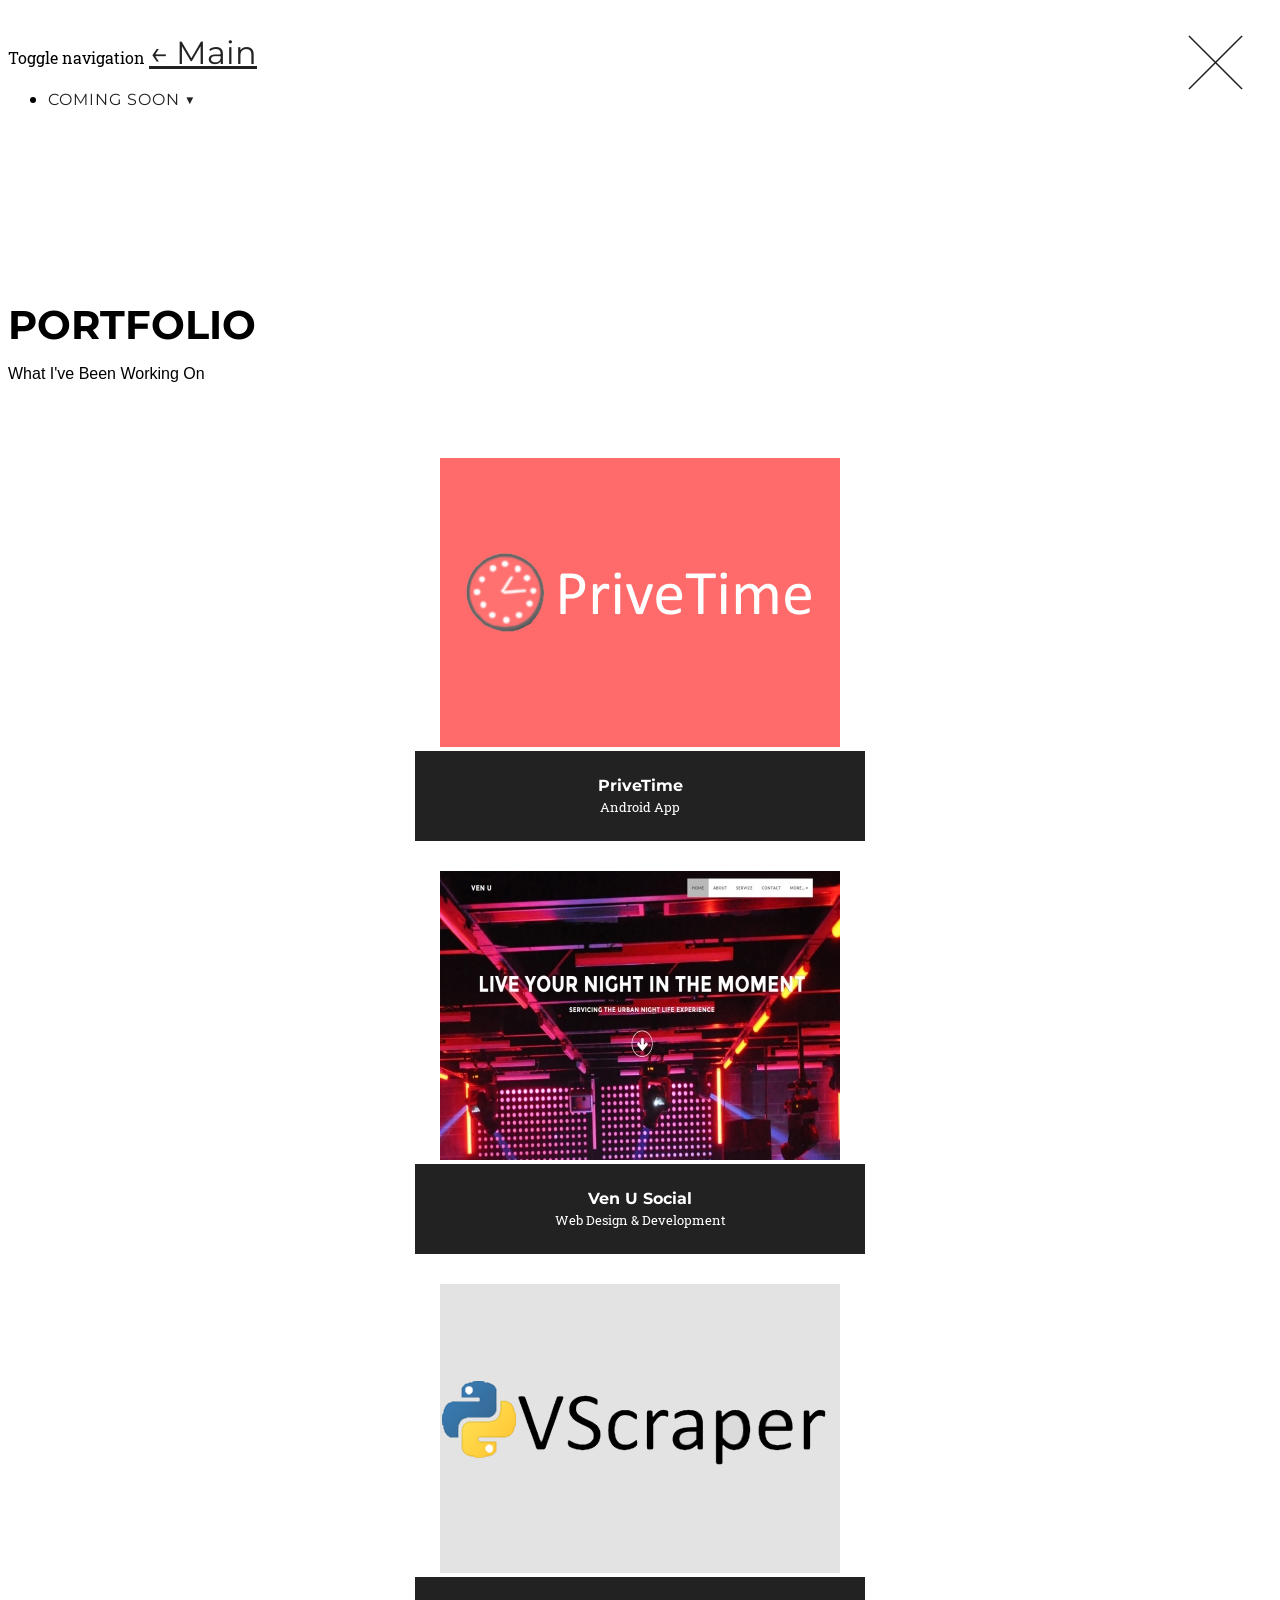
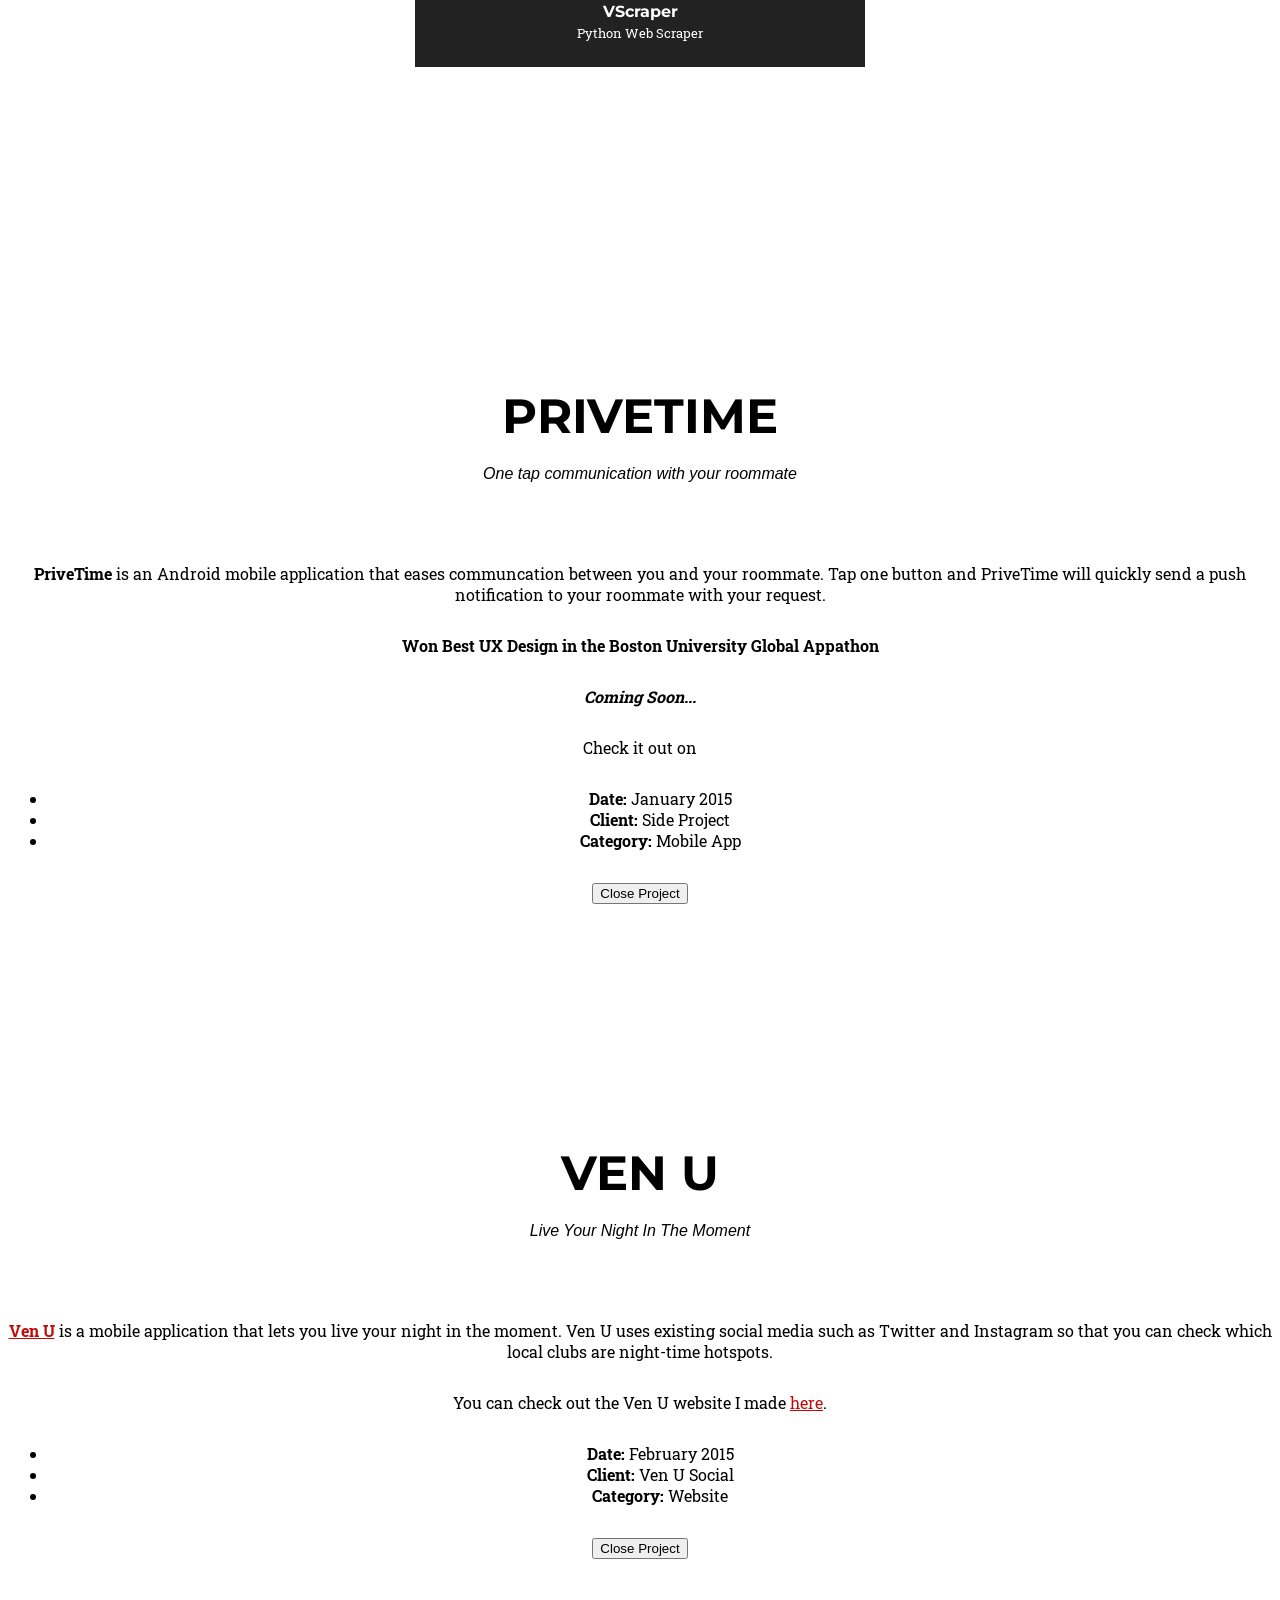
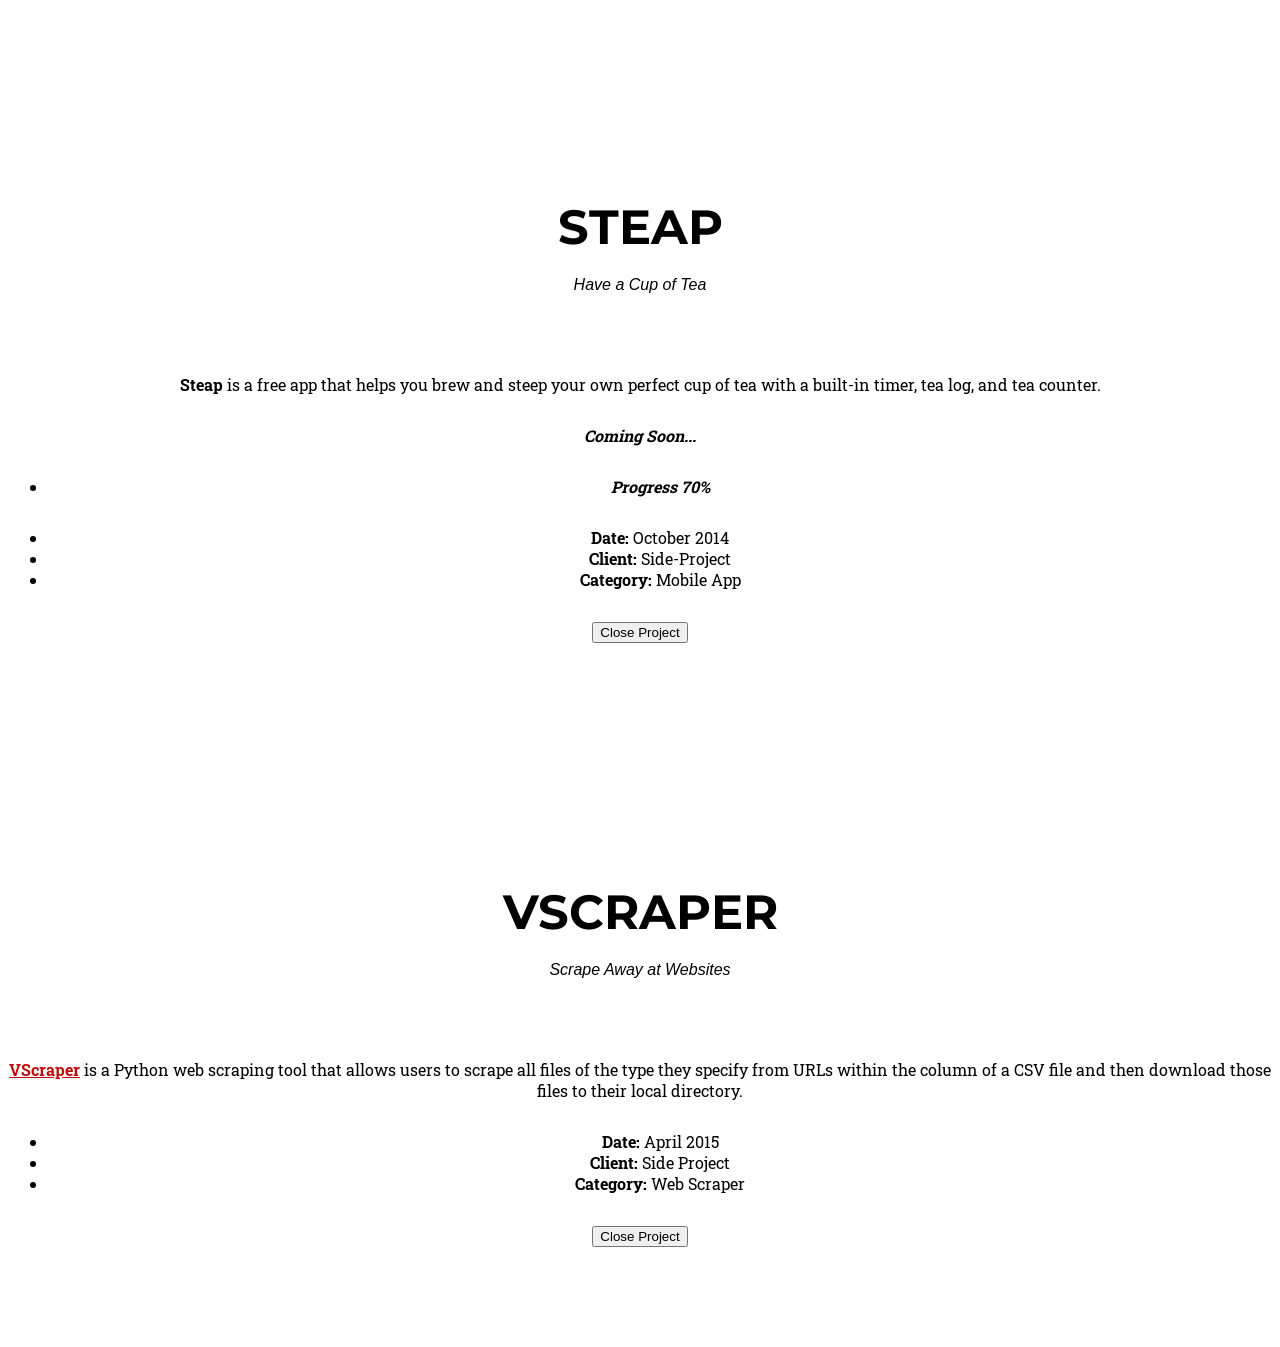
==== portfolio/index.html @ 6c314017 "Add portfolio section with projects" ====
<!DOCTYPE html>
<html lang=en>
    <head>
      <meta charset=utf-8>
      <meta http-equiv=X-UA-Compatible content="IE=edge">
      <meta name=viewport content="width=device-width, initial-scale=1">
      <meta name=description content="">
      <meta name=author content="">
      <link rel=icon href="favicon.ico">
      <meta name=theme-color content="#222">

      <meta name="twitter:card" content="summary">
      <meta name="twitter:site" content="@Freddie_V4">
      <meta name="twitter:creator" content="@Freddie_V4">
      <meta name="twitter:title" content="fjv4.com">
      <meta name="twitter:description" content="My personal website. Read more about me, see some of my projects and find out how to get in contact with me.">

      <title>fjv4.com</title>
      <link href="../css/bootstrap.min.css" rel=stylesheet>
      <link href="../css/stylish.css" rel=stylesheet>
      <link href="main.css" rel=stylesheet>
      <link href="font-awesome/css/font-awesome.min.css" rel=stylesheet type="text/css">
      <link href="http://fonts.googleapis.com/css?family=Montserrat:400,700" rel=stylesheet type="text/css">
      <link href='http://fonts.googleapis.com/css?family=Roboto+Slab:400,100,300,700' rel=stylesheet type='text/css'>
  </head>
  <body id="page-top" class=index>   
    <nav class="navbar navbar-default navbar-fixed-top">
      <div class=container>
        <div class="navbar-header">
          <!--<button type=button class=navbar-toggle data-toggle=collapse data-target="#bs-example-navbar-collapse-1">-->
          <span class=sr-only>Toggle navigation</span>
          <span class=icon-bar></span>
          <span class=icon-bar></span>
          <span class=icon-bar></span>
          </button>
          <a class="navbar-brand" href="../index.html">&#8592; Main</a>
        </div>
        <div class="collapse navbar-collapse">
          <ul class="nav navbar-nav navbar-right">
            <!-- <li class=main-links>
              <a href="about/index.html">About</a>
            </li> -->
<!--             <li class=main-links>
              <a href="portfolio/index.html"></a>
            </li> -->
            <li class=dropdown-bar>
              <a> Coming Soon &#9660;</a>
              <ul class=drop-nav>
                <a href=""><li>About Me</li></a>
                <a href=""><li>Blog</li></a>
              </ul>
            </li>
          </ul>
        </div>
      </div>
    </nav>

    <section id=portfolio class="bg-light-gray">
      <div class=container>
        <div class=row>
          <div class="col-lg-12 text-center">
            <h2 class=section-heading>Portfolio</h2>
            <h3 class="section-subheading text-muted">What I've Been Working On</h3>
          </div>
        </div>
        <div class=row>
          <div class="col-md-4 col-sm-6 portfolio-item">
            <a href="#portfolioModal1" class=portfolio-link data-toggle=modal>
              <div class=portfolio-hover>
                <div class=portfolio-hover-content>
                  <i class="fa fa-code fa-3x"></i>
                </div>
              </div>
              <img src="../img/portfolio/privetime-project.png" class=img-responsive alt="">
            </a>
            <div class=portfolio-caption>
              <h4>PriveTime</h4>
              <span class=text-muted>Android App</span>
            </div>
          </div>

          <div class="col-md-4 col-sm-6 portfolio-item">
            <a href="#portfolioModal2" class=portfolio-link data-toggle=modal>
              <div class=portfolio-hover>
                <div class=portfolio-hover-content>
                  <i class="fa fa-code fa-3x"></i>
                </div>
              </div>
              <img src="../img/portfolio/venu-project.jpg" class=img-responsive alt="">
            </a>
            <div class=portfolio-caption>
              <h4>Ven U Social</h4>
              <span class=text-muted>Web Design & Development</span>
            </div>
          </div>

         <!--  <div class="col-md-4 col-sm-6 portfolio-item">
            <a href="#portfolioModal3" class=portfolio-link data-toggle=modal>
              <div class=portfolio-hover>
                <div class=portfolio-hover-content>
                  <i class="fa fa-code fa-3x"></i>
                </div>
              </div>
              <img src="../img/portfolio/steap-project.png" class=img-responsive alt="">
            </a>
            <div class=portfolio-caption>
              <h4>Steap</h4>
              <span class=text-muted>Android App</p>
            </div>
          </div> -->

          <div class="col-md-4 col-sm-6 portfolio-item">
            <a href="#portfolioModal4" class=portfolio-link data-toggle=modal>
              <div class=portfolio-hover>
                <div class=portfolio-hover-content>
                  <i class="fa fa-code fa-3x"></i>
                </div>
              </div>
              <img src="../img/portfolio/vscraper-project.png" class=img-responsive alt="">
            </a>
            <div class=portfolio-caption>
              <h4>VScraper</h4>
              <span class=text-muted>Python Web Scraper</span>
            </div>
          </div>
        </div>
      </div>
      </div>
    </section>


    <div class="portfolio-modal modal fade" id=portfolioModal1 tabindex=-1 role=dialog aria-hidden=true>
      <div class=modal-content>
        <div class=close-modal data-dismiss=modal>
          <div class=lr>
            <div class=rl></div>
          </div>
        </div>
        <div class=container>
          <div class=row>
            <div class="col-lg-8 col-lg-offset-2">
              <div class=modal-body>
                <h2>PriveTime</h2>
                <p class="item-intro text-muted">One tap communication with your roommate</p>
                <img class="img-responsive img-centered" src="img/portfolio/privetime-preview.png" alt="">
                <p>
                  <b>PriveTime</b> is an Android mobile application that eases communcation between you and your roommate. Tap one button and PriveTime will quickly send a push notification to your roommate with your request.
                <div><strong> Won Best UX Design in the Boston University Global Appathon</strong></div>
                </p>
                <p><b><em>Coming Soon...</em></b></p>
                <p>Check it out on <a href="http://www.github.com/FreddieV4/PriveTime"><i class="fa fa-github fa-2x"></i></a></p>
                <ul class=list-inline>
                  <li><b>Date:</b> January 2015</li>
                  <li><b>Client:</b> Side Project </li>
                  <li><b>Category:</b> Mobile App</li>
                </ul>
                <button type=button class="btn btn-primary" data-dismiss=modal><i class="fa fa-times"></i> Close Project</button>
              </div>
            </div>
          </div>
        </div>
      </div>
    </div>

    <div class="portfolio-modal modal fade" id="portfolioModal2" tabindex=-1 role=dialog aria-hidden=true>
      <div class="modal-content">
        <div class=close-modal data-dismiss=modal>
          <div class=lr>
            <div class=rl></div>
          </div>
        </div>
        <div class=container>
          <div class=row>
            <div class="col-lg-8 col-lg-offset-2">
              <div class=modal-body>
                <h2>Ven U</h2>
                <p class="item-intro text-muted">Live Your Night In The Moment</p>
                <img class="img-responsive img-centered" src="img/portfolio/venu-preview.png" alt="">
                <p><a href="http://venu.social"><b>Ven U</b></a> is a mobile application that lets you live your night in the moment. Ven U uses existing social media such as Twitter and Instagram so that you can check which local clubs are night-time hotspots.</p>
                <p>You can check out the Ven U website I made <a href="http://venu.social">here</a>.</p>
                <ul class=list-inline>
                  <li><b>Date:</b> February 2015</li>
                  <li><b>Client:</b> Ven U Social</li>
                  <li><b>Category:</b> Website </li>
                </ul>
                <button type=button class="btn btn-primary" data-dismiss=modal><i class="fa fa-times"></i>Close Project</button>
              </div>
            </div>
          </div>
        </div>
      </div>
    </div>

    <div class="portfolio-modal modal fade" id=portfolioModal3 tabindex=-1 role=dialog aria-hidden=true>
      <div class=modal-content>
        <div class=close-modal data-dismiss=modal>
          <div class=lr>
            <div class=rl></div>
          </div>
        </div>
        <div class=container>
          <div class=row>
            <div class="col-lg-8 col-lg-offset-2">
              <div class=modal-body>
                <h2>Steap</h2>
                <p class="item-intro text-muted">Have a Cup of Tea</p>
                <img class="img-responsive img-centered" src="img/portfolio/steap-preview.png" alt="">
                <p>
                  <b>Steap</b> is a free app that helps you brew and steep your own perfect cup of tea with a built-in timer, tea log, and tea counter.
                </p>
                <p><b><em>Coming Soon...</em></b></p>
                <ul class=list-inline>
                <li>
                  <div class=pbar-steap>
                    </a>
                    <div class=bar-steap>
                      <span class=bar-fill-steap><span style=font-size:16px><b><i>Progress 70%</i></b></span></span>
                    </div>
                </li>
                </div>
                <ul class=list-inline>
                  <li><b>Date:</b> October 2014</li>
                  <li><b>Client:</b> Side-Project </li>
                  <li><b>Category:</b> Mobile App</li>
                </ul>
                <button type=button class="btn btn-primary" data-dismiss=modal><i class="fa fa-times"></i> Close Project</button>
              </div>
            </div>
          </div>
        </div>
      </div>
    </div>

    <div class="portfolio-modal modal fade" id=portfolioModal4 tabindex=-1 role=dialog aria-hidden=true>
      <div class=modal-content>
        <div class=close-modal data-dismiss=modal>
          <div class=lr>
            <div class=rl></div>
          </div>
        </div>
        <div class=container>
          <div class=row>
            <div class="col-lg-8 col-lg-offset-2">
              <div class=modal-body>
                <h2>VScraper</h2>
                <p class="item-intro text-muted">Scrape Away at Websites</p>
                <img class="img-responsive img-centered" src="img/portfolio/vscraper-preview.png" alt="">
                <p><a href="http://www.github.com/FreddieV4/VScraper"><b>VScraper</b></a> is a Python web scraping tool that allows users to scrape all files of the type they specify from URLs within the column of a CSV file and then download those files to their local directory.</p>
                <ul class=list-inline>
                  <li><b>Date:</b> April 2015 </li>
                  <li><b>Client:</b> Side Project </li>
                  <li><b>Category:</b> Web Scraper </li>
                </ul>
                <button type=button class="btn btn-primary" data-dismiss=modal><i class="fa fa-times"></i>Close Project</button>
              </div>
            </div>
          </div>
        </div>
      </div>
    </div>

    <script src="js/jquery.js"></script>
    <script src="js/bootstrap.min.js"></script>
    <script src="http://cdnjs.cloudflare.com/ajax/libs/jquery-easing/1.3/jquery.easing.min.js"></script>
    <script src="js/classie.js"></script>
    <script src="js/cbpAnimatedHeader.js"></script>
    <script src="js/jqBootstrapValidation.js"></script>
    <script src="js/contact_me.js"></script>
    <script src="js/agency.js"></script>
    <script>(function(i,s,o,g,r,a,m){i['GoogleAnalyticsObject']=r;i[r]=i[r]||function(){(i[r].q=i[r].q||[]).push(arguments)},i[r].l=1*new Date();a=s.createElement(o),m=s.getElementsByTagName(o)[0];a.async=1;a.src=g;m.parentNode.insertBefore(a,m)})(window,document,'script','//www.google-analytics.com/analytics.js','ga');ga('create','UA-60771528-1','auto');ga('send','pageview');</script>
</body>
</html>
---- css/stylish.css ----
/*
 * Code licensed under the Apache License v2.0.
 * For details, see http://www.apache.org/licenses/LICENSE-2.0.
 */


html {
    height: 100%;
}

body {
    overflow-x: hidden;
    font-family: "Roboto Slab","Helvetica Neue",Helvetica,Arial,sans-serif;
    background: url(../img/chiquito-optimized.png) no-repeat center center fixed;
    -webkit-background-size: cover;
    -moz-background-size: cover;
    background-size: cover;
    -o-background-size: cover;
}

.dropdown-bar {
    position: relative;
}

.drop-nav {
    position: absolute;
    display: none;
}

.drop-nav li {
    list-style-type: disc;
    border-bottom: 1px solid rgba(255, 255, 255, 0.2);
}

.dropdown-bar:hover > .drop-nav {
    display: block;
}


.navbar-default {
    border-color: transparent;
    background-color: #222;
}

/* Name in top left corner */
.navbar-default .navbar-brand {
    font-family: Montserrat,"Helvetica Neue",Helvetica,Arial,sans-serif;
    color: white;
}

/* Hover over name in left corner */
.navbar-default .navbar-brand:hover,
.navbar-default .navbar-brand:focus,
.navbar-default .navbar-brand:active,
.navbar-default .navbar-brand.active {
    color: #888;
}

.navbar-default .navbar-collapse {
    border-color: rgba(255,255,255,.02);
}

/* Navbar button color */
.navbar-default .navbar-toggle {
    border-color: #222;
    background-color: #222;
}


/* Navbar icon color */
.navbar-default .navbar-toggle .icon-bar {
    background-color: #fff;
}

.navbar-default .navbar-toggle:hover,
.navbar-default .navbar-toggle:focus {
    background-color: #222;
}

.navbar-default .nav li a {
    text-transform: uppercase;
    font-family: Montserrat,"Helvetica Neue",Helvetica,Arial,sans-serif;
    font-weight: 400;
    letter-spacing: 1px;
    color: #fff;

}

/* Hover over [About, Portfolio, Contact, More] */
.navbar-default .nav > .main-links a:hover,
.navbar-default .nav > .main-links a:focus {
    color: #fff;
    outline: 0;
    border-bottom: 4px solid #fff;
    -webkit-transition: all .4s;
    -moz-transition: all .4s;
    transition: all .4s;
}

/* Hover over [About, Portfolio, Contact, More] */
.navbar-shrink .nav > .main-links a:hover,
.navbar-shrink .nav > .main-links a:focus {
    color: #888;
    border-bottom: none;
}

/* Hover over [More] */
.navbar-default .nav > .dropdown-bar a:hover,
.navbar-default .nav > .dropdown-bar a:focus {
    color: #fff;
    outline: 0;
}


.navbar-default .navbar-nav>.active>a {
    border-radius: 0;
    color: #fff;
    background-color: #bf0a0a;
}

.navbar-default .navbar-nav>.active>a:hover,
.navbar-default .navbar-nav>.active>a:focus {
    color: #fff;
    background-color: #407EB0;
}

@media(min-width:768px) {

    body {
        overflow-x: hidden;
        font-family: "Roboto Slab","Helvetica Neue",Helvetica,Arial,sans-serif;
        background: url(../img/chiquito-optimized.png) no-repeat center center;
        -webkit-background-size: cover;
        -moz-background-size: cover;
        background-size: cover;
        -o-background-size: cover;
    }

    .navbar-default {
        padding: 25px 0;
        border: 0;
        background-color: transparent;
        -webkit-transition: padding .3s;
        -moz-transition: padding .3s;
        transition: padding .3s;
    }

    .navbar-default .navbar-brand {
        font-size: 2em;
        -webkit-transition: all .3s;
        -moz-transition: all .3s;
        transition: all .3s;
    }

    .navbar-default .navbar-nav>.active>a {
        border-radius: 3px;
    }

    .navbar-default.navbar-shrink {
        padding: 10px 0;
        background-color: rgba(34, 34, 34, 0.8);
    }

    .navbar-default.navbar-shrink .dropdown-bar:hover > .drop-nav {
        display: block;
        margin-top: 10%;
        padding-right: 100%;
        background-color: rgba(34, 34, 34, 0.8);
    }

    .navbar-default.navbar-shrink .navbar-brand {
        font-size: 1.5em;
    }
}

footer {
    position:absolute;
    bottom:0;
    width:100%;
    padding-top: 10px;
    padding-bottom: 25px;
    text-align: center;
    background-color: transparent;
}

footer span.copyright {
    text-transform: uppercase;
    text-transform: none;
    font-family: Montserrat,"Helvetica Neue",Helvetica,Arial,sans-serif;
    line-height: 40px;
    color: #fff;
}

footer ul.quicklinks {
    margin-bottom: 0;
    text-transform: uppercase;
    text-transform: none;
    font-family: Montserrat,"Helvetica Neue",Helvetica,Arial,sans-serif;
    line-height: 40px;
}

ul.social-buttons {
    margin-bottom: 0;
}

ul.social-buttons li a {
    display: block;
    width: 40px;
    height: 40px;
    font-size: 20px;
    line-height: 40px;
    border-radius: 100%;
    outline: 0;
    color: #fff;
    background-color: transparent;
    -webkit-transition: all .3s;
    -moz-transition: all .3s;
    transition: all .3s;
}

ul.social-buttons li a:hover,
ul.social-buttons li a:focus,
ul.social-buttons li a:active {
    background-color: rgba(255, 255, 255, 0.1);
}


a .fa-github{ color: #000; }
a .fa-linkedin{ color: #4875B4;}
a .fa-stack-overflow { color: #fe7a15;}
a .fa-twitter{ color: #55acee;}
a .fa-google-plus{ color: #fff;}

img::selection {
    background: 0 0;
}

img::-moz-selection {
    background: 0 0;
}
---- portfolio/main.css ----
/*
 * Code licensed under the Apache License v2.0.
 * For details, see http://www.apache.org/licenses/LICENSE-2.0.
 */

body {
    overflow-x: hidden;
    font-family: "Roboto Slab","Helvetica Neue",Helvetica,Arial,sans-serif;
    background: #fff;
}

a:hover,
a:focus,
a:active,
a.active {
    outline: 0;
}

a {
    color: #bf0a0a;
}

a:hover,
a:focus,
a:active,
a.active {
    color: #407EB0;
}

h1,
h2,
h3,
h4,
h5,
h6 {
    text-transform: uppercase;
    font-family: Montserrat,"Helvetica Neue",Helvetica,Arial,sans-serif;
    font-weight: 700;
}

span.text-muted {
    color: #fff;
    font-size: 10pt;
}

.dropdown-bar {
    position: relative;
}

.drop-nav {
    position: absolute;
    display: none;
}

.drop-nav li {
    list-style-type: disc;
    border-bottom: 1px solid rgba(255, 255, 255, 0.2);
}


.dropdown-bar:hover > .drop-nav {
    display: block;
}


.navbar-default {
    border-color: transparent;
    background-color: #222;
}

/* Name in top left corner */
.navbar-default .navbar-brand {
    font-family: Montserrat,"Helvetica Neue",Helvetica,Arial,sans-serif;
    color: #222;
}

/* Hover over name in left corner */
.navbar-default .navbar-brand:hover,
.navbar-default .navbar-brand:focus,
.navbar-default .navbar-brand:active,
.navbar-default .navbar-brand.active {
    color: #bf0a0a;
}

.navbar-default .navbar-collapse {
    border-color: rgba(255,255,255,.02);
}

/* Navbar button color */
.navbar-default .navbar-toggle {
    border-color: #bf0a0a;
    background-color: #bf0a0a;
}


/* Navbar icon color */
.navbar-default .navbar-toggle .icon-bar {
    background-color: #fff;
}

.navbar-default .navbar-toggle:hover,
.navbar-default .navbar-toggle:focus {
    background-color: #bf0a0a;
}

.navbar-default .nav li a {
    text-transform: uppercase;
    font-family: Montserrat,"Helvetica Neue",Helvetica,Arial,sans-serif;
    font-weight: 400;
    letter-spacing: 1px;
    color: #222;

}

/* Hover over [About, Portfolio, Contact, More] */
.navbar-default .nav > .main-links a:hover,
.navbar-default .nav > .main-links a:focus {
    color: #bf0a0a;
    outline: 0;
    border-bottom: 4px solid #888;
    -webkit-transition: all .4s;
    -moz-transition: all .4s;
    transition: all .4s;
}

/* Hover over [About, Portfolio, Contact, More] */
.navbar-shrink .nav > .main-links a:hover,
.navbar-shrink .nav > .main-links a:focus {
    color: #888;
    border-bottom: none;
}

/* Hover over [More] */
.navbar-default .nav > .dropdown-bar a:hover,
.navbar-default .nav > .dropdown-bar a:focus {
    color: #bf0a0a;
    outline: 0;
}


.navbar-default .navbar-nav>.active>a {
    border-radius: 0;
    color: #fff;
    background-color: #bf0a0a;
}

.navbar-default .navbar-nav>.active>a:hover,
.navbar-default .navbar-nav>.active>a:focus {
    color: #fff;
    background-color: #407EB0;
}

@media(min-width:768px) {
    .navbar-default {
        padding: 25px 0;
        border: 0;
        background-color: transparent;
        -webkit-transition: padding .3s;
        -moz-transition: padding .3s;
        transition: padding .3s;
    }

    .navbar-default .navbar-brand {
        font-size: 2em;
        -webkit-transition: all .3s;
        -moz-transition: all .3s;
        transition: all .3s;
    }

    .navbar-default .navbar-nav>.active>a {
        border-radius: 3px;
    }

    .navbar-default.navbar-shrink {
        padding: 10px 0;
        background-color: rgba(34, 34, 34, 0.8);
    }

    .navbar-default.navbar-shrink .dropdown-bar:hover > .drop-nav {
        display: block;
        margin-top: 10%;
        padding-right: 100%;
        background-color: rgba(34, 34, 34, 0.8);
    }

    .navbar-default.navbar-shrink .navbar-brand {
        font-size: 1.5em;
    }
}

section {
    padding: 60px 0;
}

section h2.section-heading {
    margin-top: 0;
    margin-bottom: 15px;
    font-size: 40px;
}

section h3.section-subheading {
    margin-bottom: 75px;
    text-transform: none;
    font-family: "Droid Serif","Helvetica Neue",Helvetica,Arial,sans-serif;
    font-size: 16px;
    font-style: normal;
    font-weight: 400;
}

@media(min-width:768px) {
    section {
        padding: 150px 0;
    }
}

.service-heading {
    margin: 15px 0;
    text-transform: none;
}

#portfolio .portfolio-item {
    right: 0;
    margin: 0 0 15px;
}

#portfolio .portfolio-item .portfolio-link {
    display: block;
    position: relative;
    margin: 0 auto;
    max-width: 400px;
}

#portfolio .portfolio-item .portfolio-link .portfolio-hover {
    position: absolute;
    width: 100%;
    height: 100%;
    opacity: 0;
    background: rgba(68, 138, 255, 0.8);
    -webkit-transition: all ease .5s;
    -moz-transition: all ease .5s;
    transition: all ease .5s;
}

#portfolio .portfolio-item .portfolio-link .portfolio-hover:hover {
    opacity: 1;
}

#portfolio .portfolio-item .portfolio-link .portfolio-hover .portfolio-hover-content {
    position: absolute;
    top: 50%;
    width: 100%;
    height: 20px;
    margin-top: -12px;
    text-align: center;
    font-size: 20px;
    color: #fff;
}

#portfolio .portfolio-item .portfolio-link .portfolio-hover .portfolio-hover-content i {
    margin-top: -12px;
}

#portfolio .portfolio-item .portfolio-link .portfolio-hover .portfolio-hover-content h3,
#portfolio .portfolio-item .portfolio-link .portfolio-hover .portfolio-hover-content h4 {
    margin: 0;
}

#portfolio .portfolio-item .portfolio-caption {
    margin: 0 auto;
    padding: 25px;
    max-width: 400px;
    text-align: center;
    background-color: #222;
}

#portfolio .portfolio-item .portfolio-caption h4 {
    margin: 0;
    text-transform: none;
    color: #fff;
}

#portfolio .portfolio-item .portfolio-caption p {
    margin: 0;
    font-family: "Droid Serif","Helvetica Neue",Helvetica,Arial,sans-serif;
    font-size: 16px;
    font-style: italic;
    color: #fff;
}

#portfolio * {
    z-index: 2;
}

@media(min-width:767px) {
    #portfolio .portfolio-item {
        margin: 0 0 30px;
    }
}

.btn:focus,
.btn:active,
.btn.active,
.btn:active:focus {
    outline: 0;
}

.portfolio-modal .modal-content {
    padding: 100px 0;
    min-height: 100%;
    border: 0;
    border-radius: 0;
    text-align: center;
    background-clip: border-box;
    -webkit-box-shadow: none;
    box-shadow: none;
}

.portfolio-modal .modal-content h2 {
    margin-bottom: 15px;
    font-size: 3em;
}

.portfolio-modal .modal-content p {
    margin-bottom: 30px;
}

.portfolio-modal .modal-content p.item-intro {
    margin: 20px 0 30px;
    font-family: "Droid Serif","Helvetica Neue",Helvetica,Arial,sans-serif;
    font-size: 16px;
    font-style: italic;
}

.portfolio-modal .modal-content ul.list-inline {
    margin-top: 0;
    margin-bottom: 30px;
}

.portfolio-modal .modal-content img {
    margin-bottom: 30px;
}

.portfolio-modal .close-modal {
    position: absolute;
    top: 25px;
    right: 25px;
    width: 75px;
    height: 75px;
    background-color: transparent;
    cursor: pointer;
}

.portfolio-modal .close-modal:hover {
    opacity: .3;
}

.portfolio-modal .close-modal .lr {
    z-index: 1051;
    width: 1px;
    height: 75px;
    margin-left: 35px;
    background-color: #222;
    -webkit-transform: rotate(45deg);
    -ms-transform: rotate(45deg);
    transform: rotate(45deg);
}

.portfolio-modal .close-modal .lr .rl {
    z-index: 1052;
    width: 1px;
    height: 75px;
    background-color: #222;
    -webkit-transform: rotate(90deg);
    -ms-transform: rotate(90deg);
    transform: rotate(90deg);
}

.portfolio-modal .modal-backdrop {
    display: none;
    opacity: 0;
}


footer {
    position:absolute;
    bottom:0;
    width:100%;
    padding-top: 10px;
    padding-bottom: 25px;
    text-align: center;
    background-color: transparent;
}

footer span.copyright {
    text-transform: uppercase;
    text-transform: none;
    font-family: Montserrat,"Helvetica Neue",Helvetica,Arial,sans-serif;
    line-height: 40px;
    color: #fff;
}

footer ul.quicklinks {
    margin-bottom: 0;
    text-transform: uppercase;
    text-transform: none;
    font-family: Montserrat,"Helvetica Neue",Helvetica,Arial,sans-serif;
    line-height: 40px;
}

ul.social-buttons {
    margin-bottom: 0;
}

ul.social-buttons li a {
    display: block;
    width: 40px;
    height: 40px;
    font-size: 20px;
    line-height: 40px;
    border-radius: 100%;
    outline: 0;
    color: #fff;
    background-color: transparent;
    -webkit-transition: all .3s;
    -moz-transition: all .3s;
    transition: all .3s;
}

ul.social-buttons li a:hover,
ul.social-buttons li a:focus,
ul.social-buttons li a:active {
    background-color: rgba(255, 255, 255, 0.1);
}


a .fa-github{ color: #000; }
a .fa-linkedin{ color: #4875B4;}
a .fa-stack-overflow { color: #fe7a15;}
a .fa-twitter{ color: #55acee;}
a .fa-google-plus{ color: #fff;}

::-moz-selection {
    text-shadow: none;
    background: #fed136;
}

::selection {
    text-shadow: none;
    background: #fed136;
}

img::selection {
    background: 0 0;
}

img::-moz-selection {
    background: 0 0;
}

body {
    webkit-tap-highlight-color: #fed136;
}
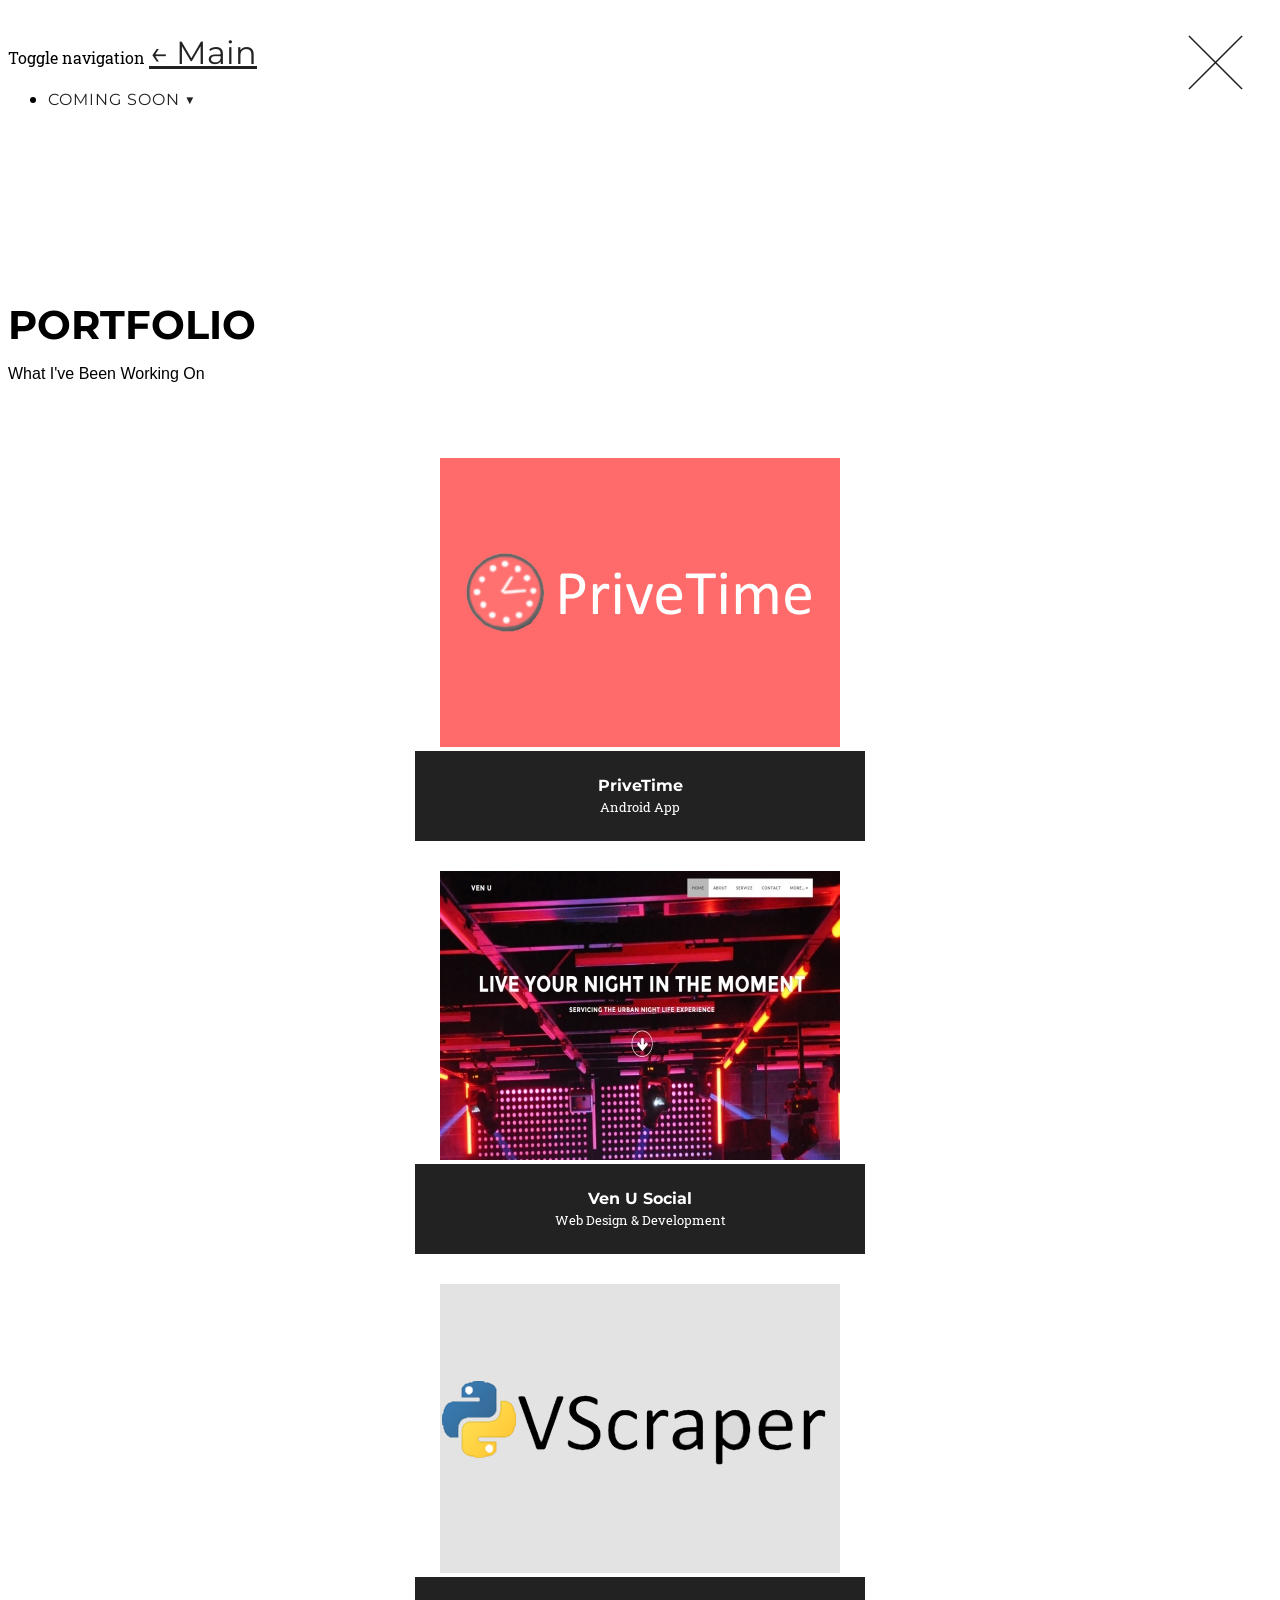
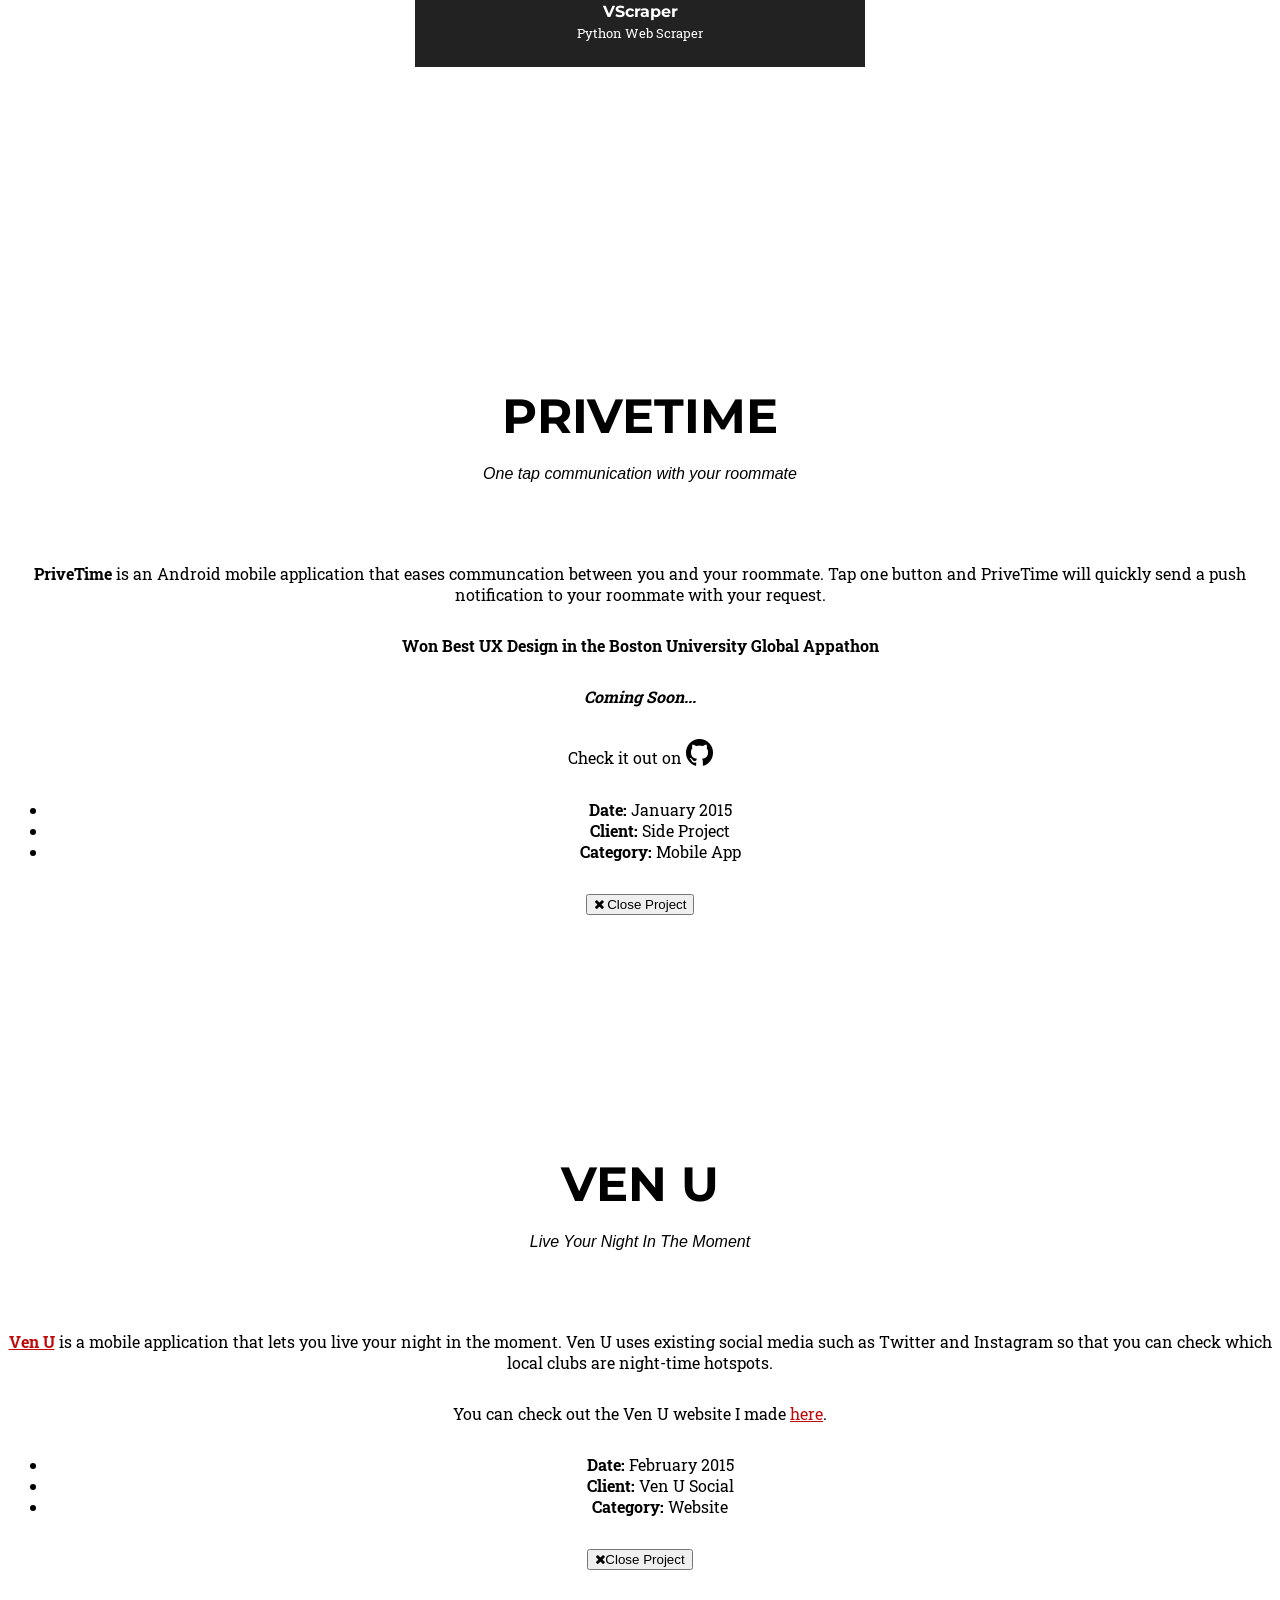
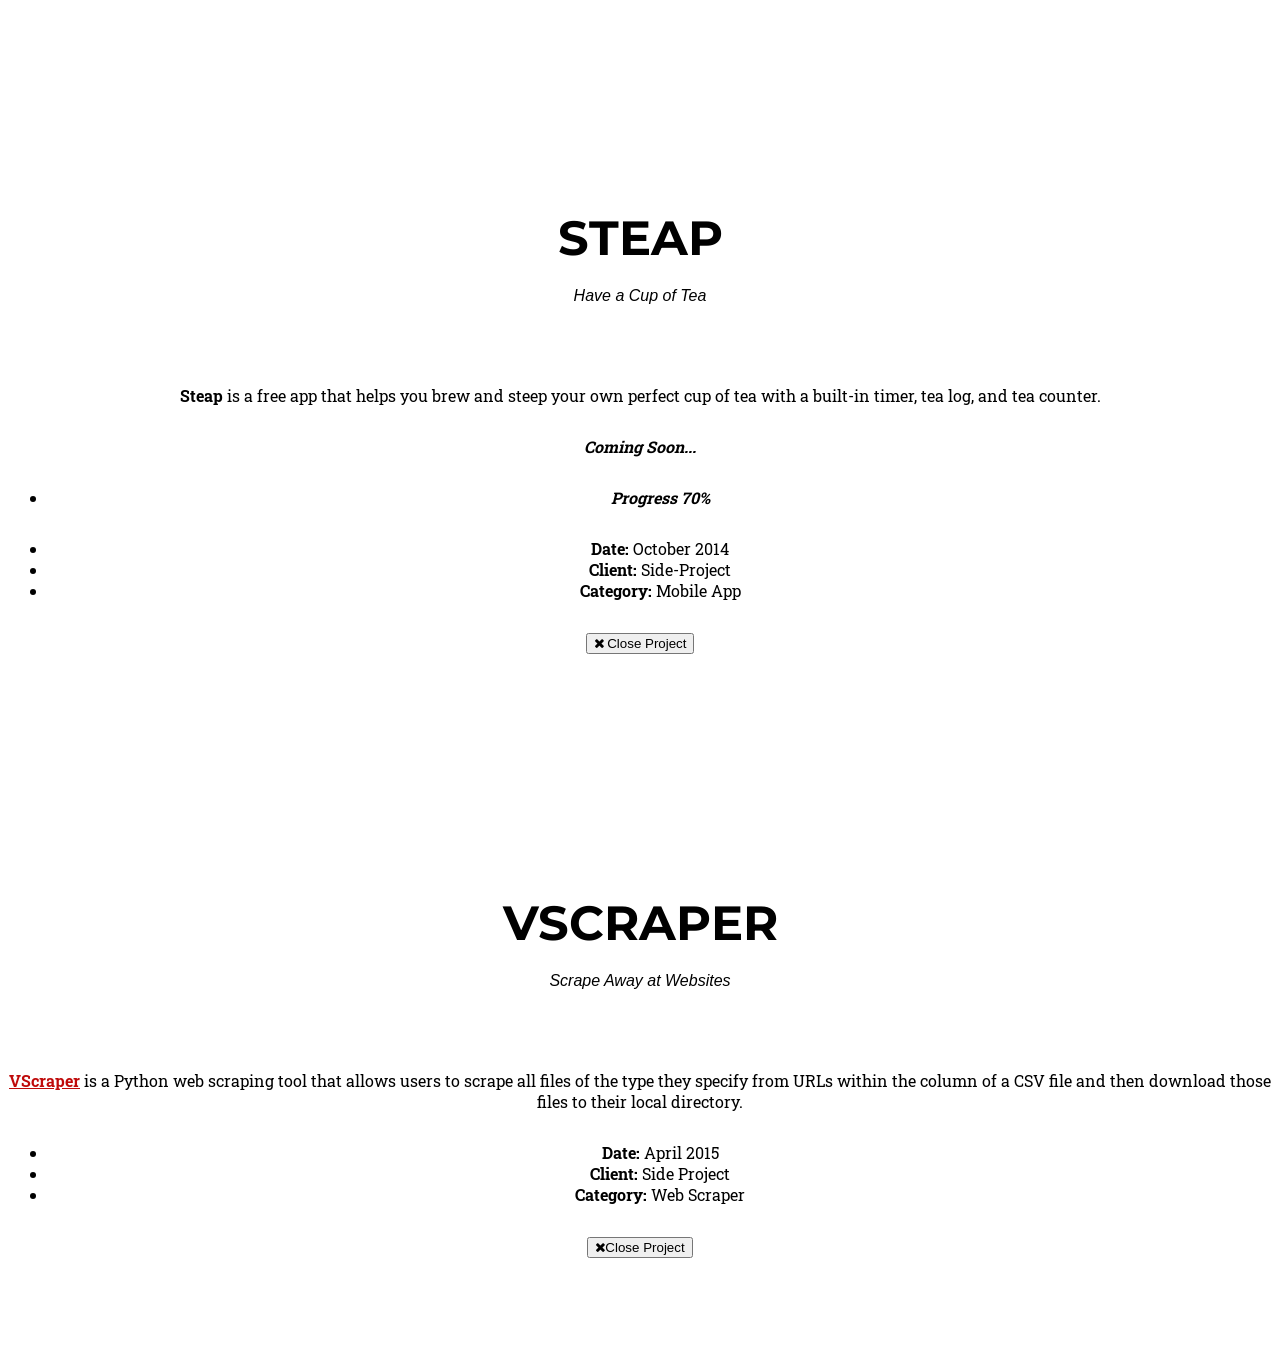
==== commit ec09f353: "Fix link to font-awesome for icons" ====
--- a/portfolio/index.html
+++ b/portfolio/index.html
@@ -19,7 +19,7 @@
       <link href="../css/bootstrap.min.css" rel=stylesheet>
       <link href="../css/stylish.css" rel=stylesheet>
       <link href="main.css" rel=stylesheet>
-      <link href="font-awesome/css/font-awesome.min.css" rel=stylesheet type="text/css">
+      <link href="../font-awesome/css/font-awesome.min.css" rel=stylesheet type="text/css">
       <link href="http://fonts.googleapis.com/css?family=Montserrat:400,700" rel=stylesheet type="text/css">
       <link href='http://fonts.googleapis.com/css?family=Roboto+Slab:400,100,300,700' rel=stylesheet type='text/css'>
   </head>
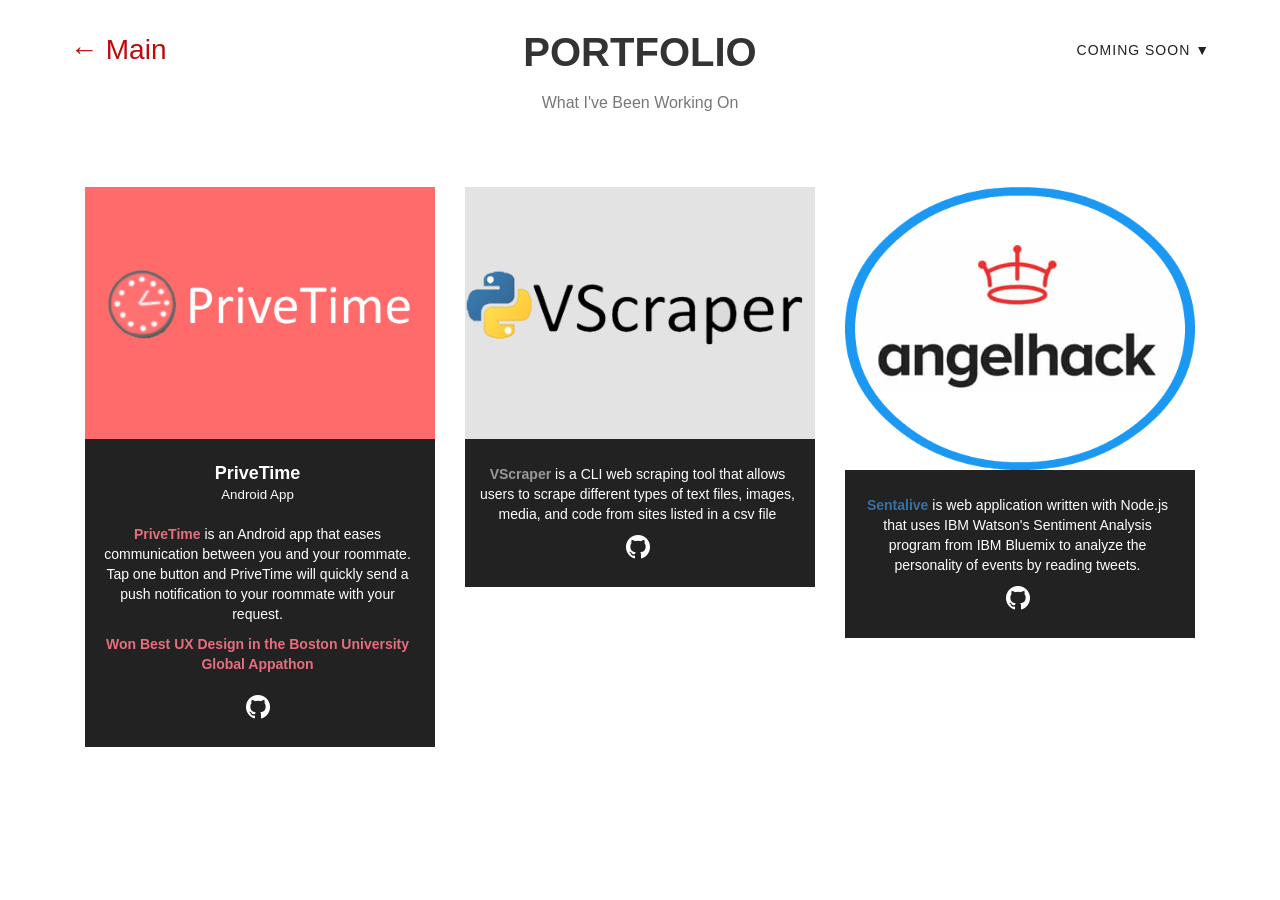
==== commit a8548b1a: "Edit Portfolio page layout" ====
--- a/portfolio/index.html
+++ b/portfolio/index.html
@@ -6,7 +6,7 @@
       <meta name=viewport content="width=device-width, initial-scale=1">
       <meta name=description content="">
       <meta name=author content="">
-      <link rel=icon href="favicon.ico">
+      <link rel=icon href="../favicon.ico">
       <meta name=theme-color content="#222">
 
       <meta name="twitter:card" content="summary">
@@ -63,69 +63,69 @@
             <h3 class="section-subheading text-muted">What I've Been Working On</h3>
           </div>
         </div>
-        <div class=row>
+
           <div class="col-md-4 col-sm-6 portfolio-item">
-            <a href="#portfolioModal1" class=portfolio-link data-toggle=modal>
+              <!-- Begin Top Half -->
+            <div class=portfolio-link data-toggle=modal>
               <div class=portfolio-hover>
                 <div class=portfolio-hover-content>
                   <i class="fa fa-code fa-3x"></i>
                 </div>
               </div>
               <img src="../img/portfolio/privetime-project.png" class=img-responsive alt="">
-            </a>
+            </div> <!-- End Top Half-->
             <div class=portfolio-caption>
               <h4>PriveTime</h4>
-              <span class=text-muted>Android App</span>
+              <span class=text-muted>Android App</span><br><br>
+              <div>
+                <p class=card-body>
+                  <span><b id="project1">PriveTime</b> is an Android app that eases communication between you and your roommate. Tap one button and PriveTime will quickly send a push notification to your roommate with your request.</span>
+                  <div class=card-item><strong id="project1"> Won Best UX Design in the Boston University Global Appathon</strong></div></br>
+                  <div class=card-link><a href="http://www.github.com/FreddieV4/PriveTime"><i class="fa fa-github fa-2x proj"></i></a></div>
+                </p> 
+              </div>
             </div>
           </div>
 
           <div class="col-md-4 col-sm-6 portfolio-item">
-            <a href="#portfolioModal2" class=portfolio-link data-toggle=modal>
+            <div class=portfolio-link data-toggle=modal>
               <div class=portfolio-hover>
                 <div class=portfolio-hover-content>
                   <i class="fa fa-code fa-3x"></i>
                 </div>
               </div>
-              <img src="../img/portfolio/venu-project.jpg" class=img-responsive alt="">
-            </a>
+              <img src="../img/portfolio/vscraper-project.png" class=img-responsive alt="">
+            </div>
             <div class=portfolio-caption>
-              <h4>Ven U Social</h4>
-              <span class=text-muted>Web Design & Development</span>
-            </div>
-          </div>
-
-         <!--  <div class="col-md-4 col-sm-6 portfolio-item">
-            <a href="#portfolioModal3" class=portfolio-link data-toggle=modal>
+              <div>
+                <p class=card-body>
+                  <span><b id="project2">VScraper</b> is a CLI web scraping tool that allows users to scrape different types of text files, images, media, and code from sites listed in a csv file</span>
+                  <div class=card-link><a href="http://www.github.com/FreddieV4/VScraper"><i class="fa fa-github fa-2x proj"></i></a></div>
+                </p> 
+              </div>
+            </div>
+          </div>
+
+          <div class="col-md-4 col-sm-6 portfolio-item">
+            <div class=portfolio-link data-toggle=modal>
               <div class=portfolio-hover>
                 <div class=portfolio-hover-content>
                   <i class="fa fa-code fa-3x"></i>
                 </div>
               </div>
-              <img src="../img/portfolio/steap-project.png" class=img-responsive alt="">
-            </a>
-            <div class=portfolio-caption>
-              <h4>Steap</h4>
-              <span class=text-muted>Android App</p>
-            </div>
-          </div> -->
-
-          <div class="col-md-4 col-sm-6 portfolio-item">
-            <a href="#portfolioModal4" class=portfolio-link data-toggle=modal>
-              <div class=portfolio-hover>
-                <div class=portfolio-hover-content>
-                  <i class="fa fa-code fa-3x"></i>
-                </div>
-              </div>
-              <img src="../img/portfolio/vscraper-project.png" class=img-responsive alt="">
-            </a>
-            <div class=portfolio-caption>
-              <h4>VScraper</h4>
-              <span class=text-muted>Python Web Scraper</span>
-            </div>
-          </div>
-        </div>
-      </div>
-      </div>
+              <img src="../img/portfolio/sentalive-angelhack.png" class=img-responsive alt="">
+            </div>
+              <div class=portfolio-caption>
+                <div>
+                  <p class=card-body>
+                    <span><b id="project3">Sentalive</b> is web application written with Node.js that uses IBM Watson's Sentiment Analysis program from IBM Bluemix to analyze the personality of events by reading tweets.</span>
+                    <div class=card-link><a href="https://github.com/ThomasPinella/Sentalive/blob/master/public/images/AngelHack.png"><i class="fa fa-github fa-2x proj"></i></a></div>
+                  </p> 
+                </div>
+              </div>
+            </div>
+
+          </div>
     </section>
 
 
